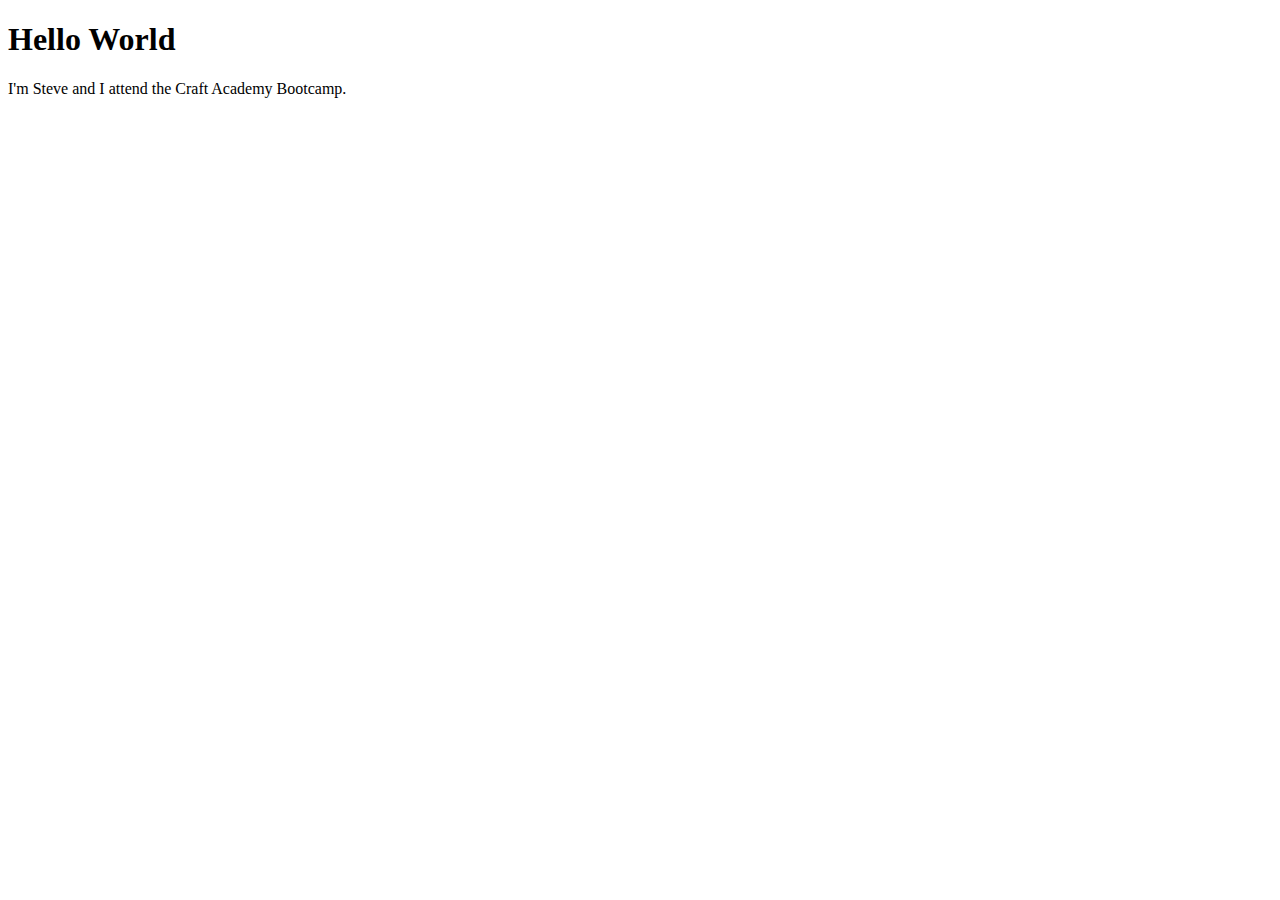
==== index.html @ 37406ff4 "initial commit" ====
<!DOCTYPE html>
<html lang="en">

<head>
    <meta charset="UTF-8">
    <meta name="viewport" content="width=device-width, initial-scale=1.0">
    <title>Document</title>
</head>

<body>
    <h1>Hello World</h1>
    <p>I'm Steve and I attend the Craft Academy Bootcamp.</p>
</body>

</html>
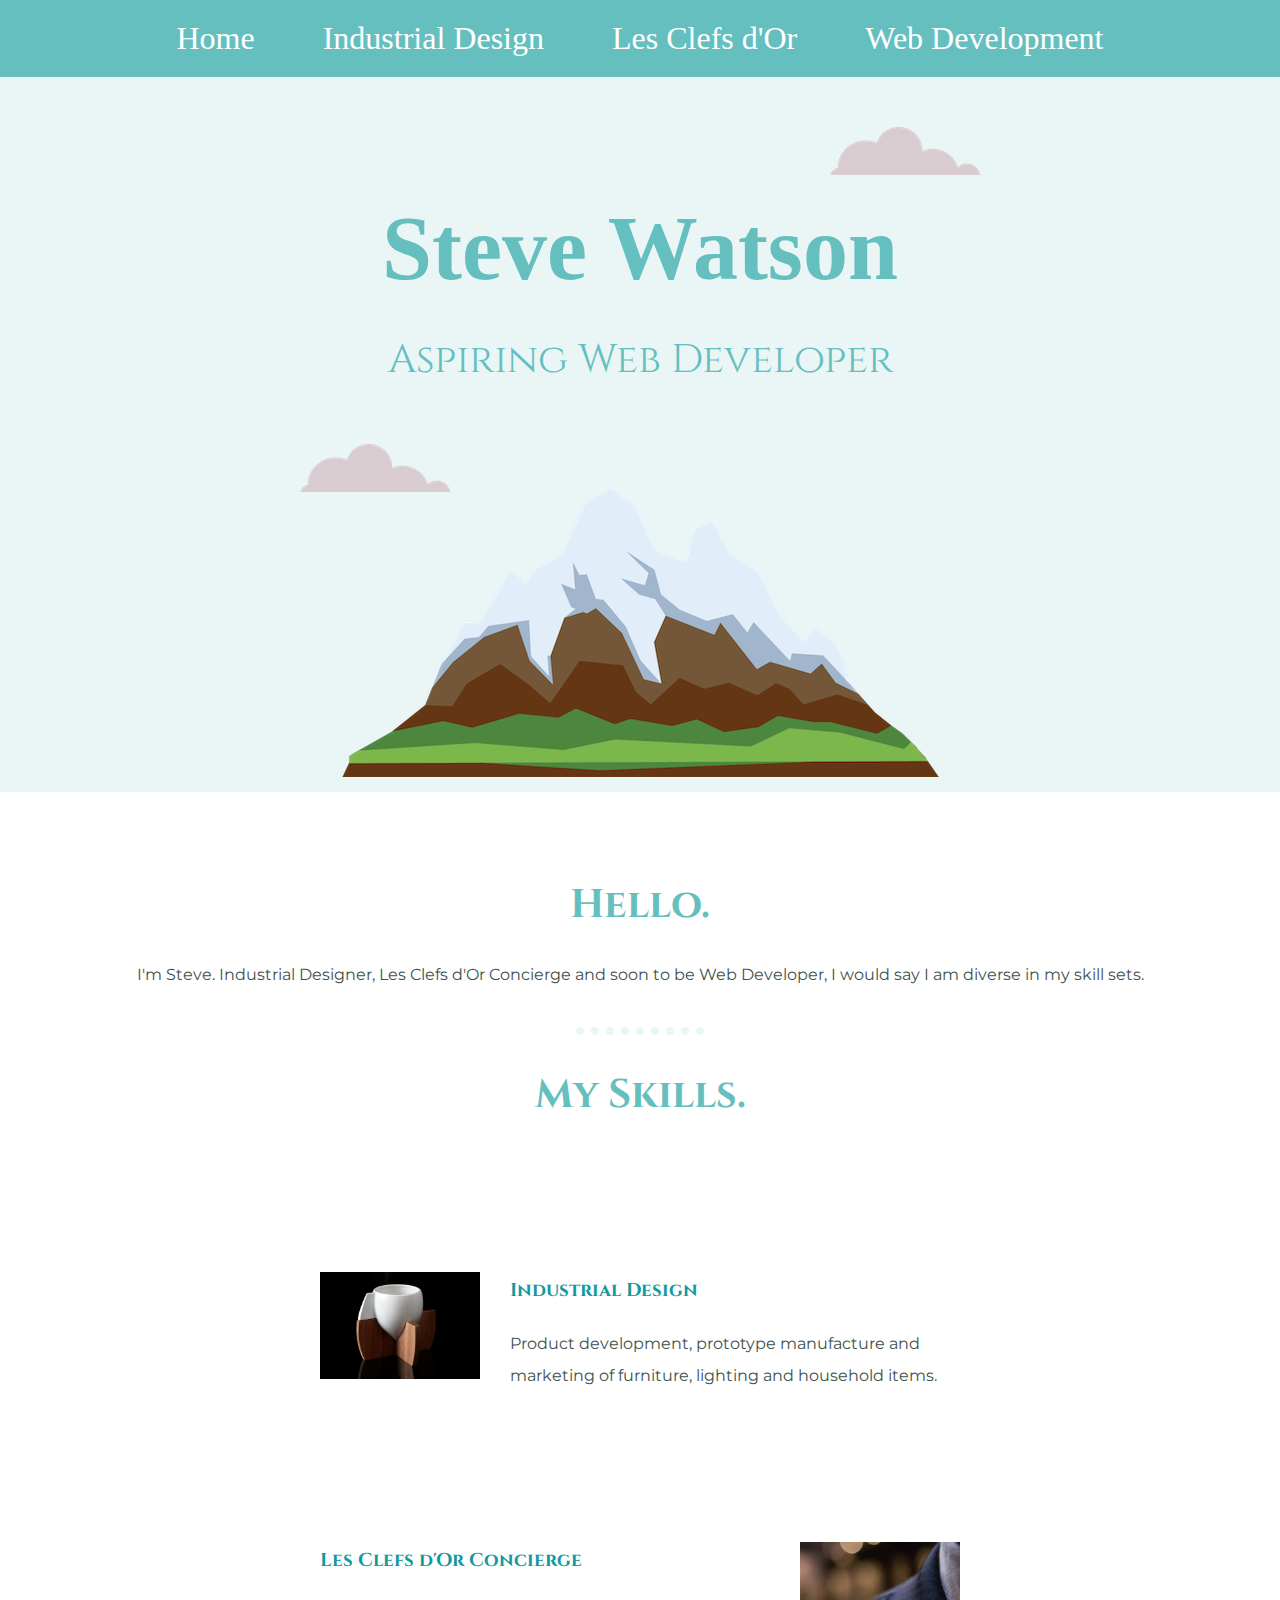
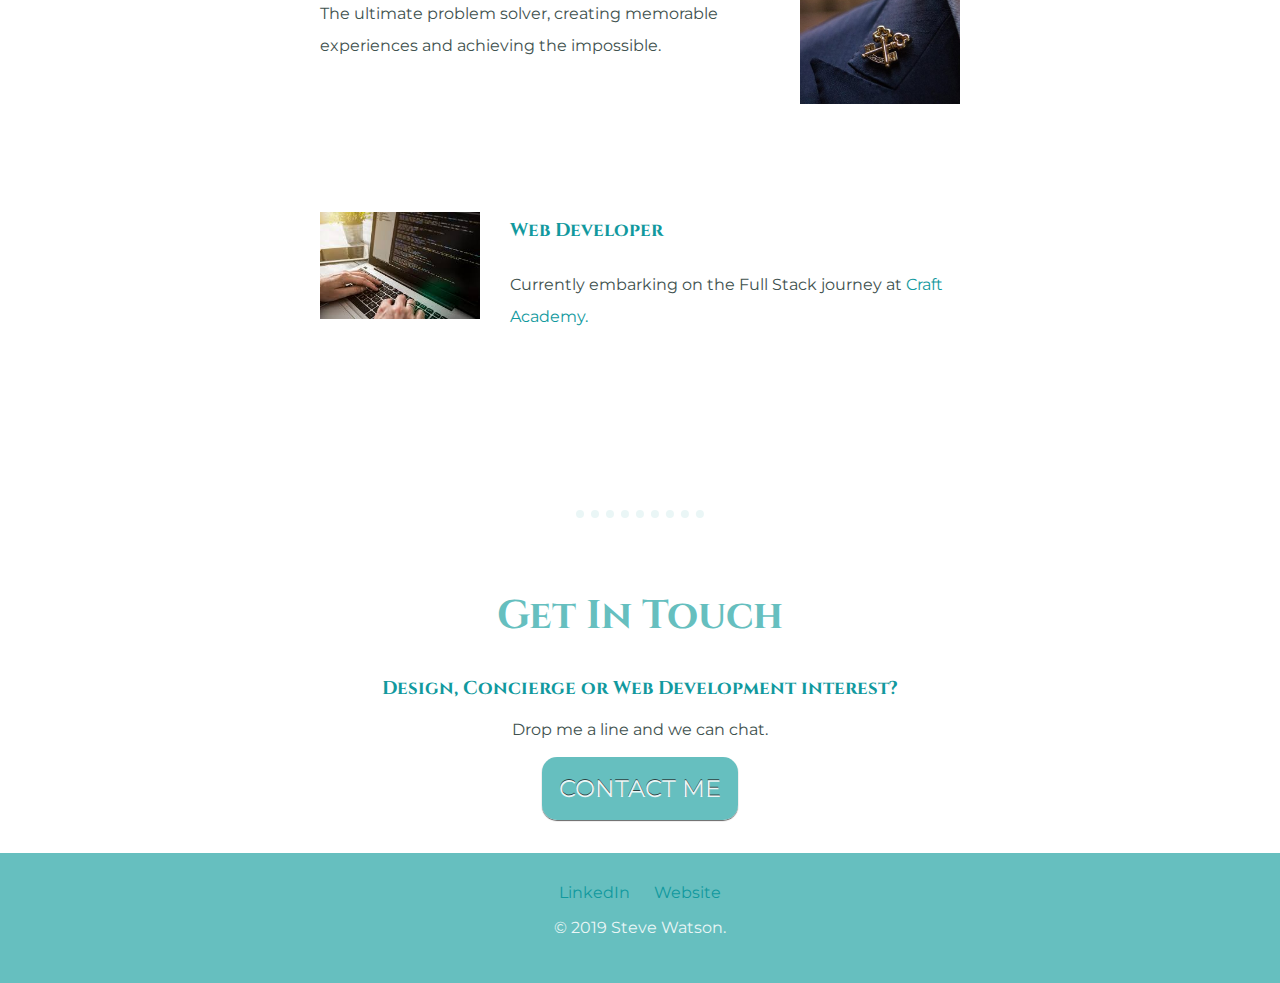
==== commit 6d417190: "initial commit" ====
--- a/index.html
+++ b/index.html
@@ -1,15 +1,74 @@
 <!DOCTYPE html>
-<html lang="en">
+<html lang="en" dir="ltr">
 
 <head>
-    <meta charset="UTF-8">
-    <meta name="viewport" content="width=device-width, initial-scale=1.0">
-    <title>Document</title>
+    <meta charset="utf-8">
+    <title>Steve Watson</title>
+    <link rel="stylesheet" href="style.css">
+    <link rel="icon" href="favicon.ico">
+    <link href="https://fonts.googleapis.com/css?family=Cinzel|Indie+Flower|Montserrat&display=swap" rel="stylesheet">
 </head>
 
 <body>
-    <h1>Hello World</h1>
-    <p>I'm Steve and I attend the Craft Academy Bootcamp.</p>
+    <div id="navbar"> 
+        <ul> 
+          <li><a href="index.html">Home</a></li> 
+          <li><a href="design.html">Industrial Design</a></li> 
+          <li><a href="lcd.html">Les Clefs d'Or</a></li> 
+          <li><a href="webdev.html">Web Development</a></li>  
+        </ul> 
+      </div> 
+    <div class="top-container">
+        <img class="top-cloud" src="images/cloud.png" alt="cloud-img">
+        <h1>Steve Watson</h1>
+        <h2 class="secondline">Aspiring Web Developer<h2>
+                <img class="bottom-cloud" src="images/cloud.png" alt="cloud-img">
+                <img src="images/mountain.png" alt="mountain-img">
+    </div>
+    <div class="middle-container">
+        <div class="profile">
+            <img src="" alt="">
+            <h2>Hello.</h2>
+            <p>I'm Steve. Industrial Designer, Les Clefs d'Or Concierge and soon to be Web Developer, I would say I am diverse in my skill sets.</p>
+        </div>
+        <br>
+        <hr>
+        <div class="skills">
+            <h2>My Skills.</h2>
+            <div class="skill-row">
+                <img class="skase" src="images/skase1b.jpg" alt="Skase Tea Cup">
+                <h3><a href= design.html>Industrial Design</a></h3>
+                <p>Product development, prototype manufacture and marketing of furniture, lighting and household items.</p>
+            </div>
+            <div class="skill-row">
+                <img class="LCD" src="images/lcd.jpg" alt="Les Clefs d'Or Concierge">
+                <h3><a href= lcd.html>Les Clefs d'Or Concierge</a></h3>
+                <p>The ultimate problem solver, creating memorable experiences and achieving the impossible.</p>
+            </div>
+            <div class="skill-row">
+                <img class="webdev" src="images/webdev.jpeg" alt="Web Developer">
+                <h3><a href= webdev.html>Web Developer</a></h3>
+                <p>Currently embarking on the Full Stack journey at <a href="https://craftacademy.se/english/">Craft Academy.</a></p>
+            </div>
+        </div>
+        <br>
+        <hr>
+        <div class="contact-me">
+            <h2>Get In Touch</h2>
+            <h3>Design, Concierge or Web Development interest? </h3>
+            <p>Drop me a line and we can chat.</p>
+            <br>
+            <a class="btn" href="mailto:designerofthings@gmail.com">CONTACT ME</a>
+        </div>
+    </div>
+
+
+    <div class="bottom-container">
+        <a class="footer-link" href="https://www.linkedin.com/">LinkedIn</a>
+        <a class="footer-link" href="https://steve-watson.com">Website</a>
+        <p class="copyright-info">© 2019 Steve Watson.</p>
+    </div>
+
 </body>
 
 </html>--- a/style.css
+++ b/style.css
@@ -0,0 +1,168 @@
+body {
+    margin: 0;
+    text-align: center;
+    font-family: 'Montserrat', sans-serif;
+}
+
+.top-container {
+    background-color: #EAF6F6;
+    position: relative;
+    padding-top: 50px;
+}
+
+h1 {
+    font-size: 5.625rem;
+    margin: 0 auto 0 auto;
+    padding-top: 70px;
+    font-family: 'Bellota', cursive;
+    color: #66BFBF;
+}
+
+h2 {
+    font-family: 'Cinzel', serif;
+    font-size: 2.5rem;
+    color: #66BFBF;
+}
+
+h3 {
+    font-family: 'Cinzel', serif;
+    color: #11999E;
+}
+
+h4 {
+    font-family: 'Cinzel', serif;
+}
+
+a {
+    color: #11999E;
+    text-decoration: none;
+    
+}
+
+a:hover {
+    color: #074455;
+}
+
+p {
+    color: #40514E;
+}
+
+hr {
+    border-style: dotted none none;
+    border-width: 8px;
+    border-color: #EAF6F6;
+    width: 10%;
+}
+
+.secondline {
+    font-weight: normal;
+}
+
+.middle-container {}
+
+.bottom-container {
+    background-color: #66BFBF;
+    padding-top: 30px;
+    padding-bottom: 30px;
+}
+
+.skill-row {
+    width: 50%;
+    margin: 150px auto 150px auto;
+    text-align: left;
+    line-height: 2;
+}
+
+.contact-me {
+    padding: 30px 30px 50px 30px;
+}
+
+.footer-link{
+    padding: 10px;
+}
+.copyright-info {
+    color: #EAF6F6;
+}
+
+.bottom-cloud {
+    position: absolute;
+    bottom: 300px;
+    left: 300px;
+}
+
+.top-cloud {
+    position: absolute;
+    top: 50px;
+    right: 300px;
+}
+
+.skase {
+    width: 25%;
+    float: left;
+    margin-right: 30px;
+}
+
+.LCD {
+    width: 25%;
+    float: right;
+    margin-left: 30px;
+}
+
+.webdev {
+    width: 25%;
+    float: left;
+    margin-right: 30px;
+}
+
+.btn {
+    color: rgb(234, 246, 246);
+    font-size: 24px;
+    text-decoration: none;
+    padding: 17px;
+    text-shadow: 0 -1px 0 rgba(30, 30, 30, 0.8);
+    -webkit-border-radius: 15px;
+    -moz-border-radius: 15px;
+    border-radius: 15px;
+    background: rgb(102, 191, 191);
+    background: -moz-linear-gradient(90deg, rgb(102, 191, 191) 30%, rgb(102, 191, 191) 70%);
+    background: -webkit-linear-gradient(90deg, rgb(102, 191, 191) 30%, rgb(102, 191, 191) 70%);
+    background: -o-linear-gradient(90deg, rgb(102, 191, 191) 30%, rgb(102, 191, 191) 70%);
+    background: -ms-linear-gradient(90deg, rgb(102, 191, 191) 30%, rgb(102, 191, 191) 70%);
+    background: linear-gradient(0deg, rgb(102, 191, 191) 30%, rgb(102, 191, 191) 70%);
+    -webkit-box-shadow: 0 1px 1px rgba(50, 50, 50, 0.75);
+    -moz-box-shadow: 0 1px 1px rgba(50, 50, 50, 0.75);
+    box-shadow: 0 1px 1px rgba(50, 50, 50, 0.75);
+}
+
+
+/* copied from button website*/
+
+.btn:hover {
+    background: rgb(215, 223, 223);
+}
+
+#navbar ul { 
+	margin: 0; 
+	padding: 20px; 
+	list-style-type: none; 
+	text-align: center; 
+	background-color: #66BFBF; 
+	} 
+ 
+#navbar ul li {  
+	display: inline; 
+	} 
+ 
+#navbar ul li a { 
+    text-decoration: none; 
+    font-size: 2rem;
+    font-family: 'Bellota', cursive;
+	padding: .2em 1em; 
+	color: #fff; 
+	background-color: #66BFBF; 
+	} 
+ 
+#navbar ul li a:hover { 
+	color: #000; 
+	background-color: #fff; 
+	} 